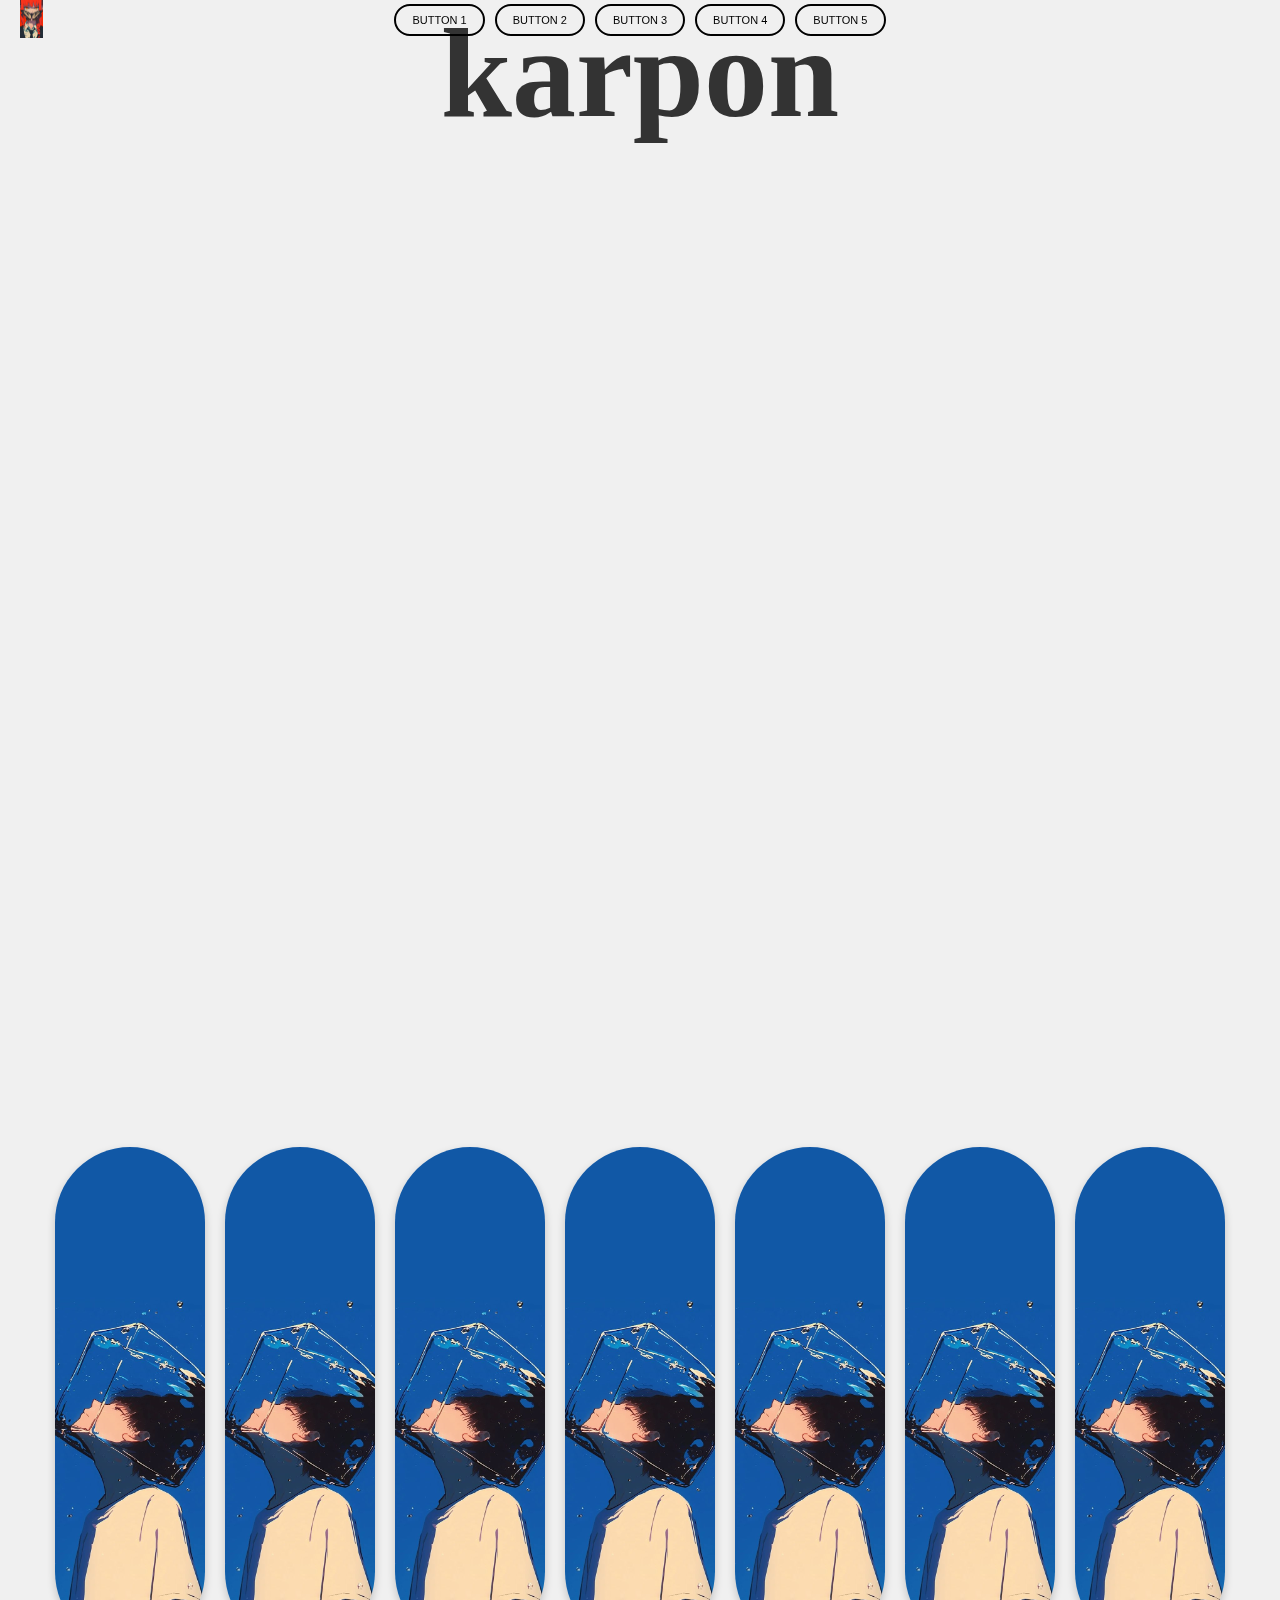
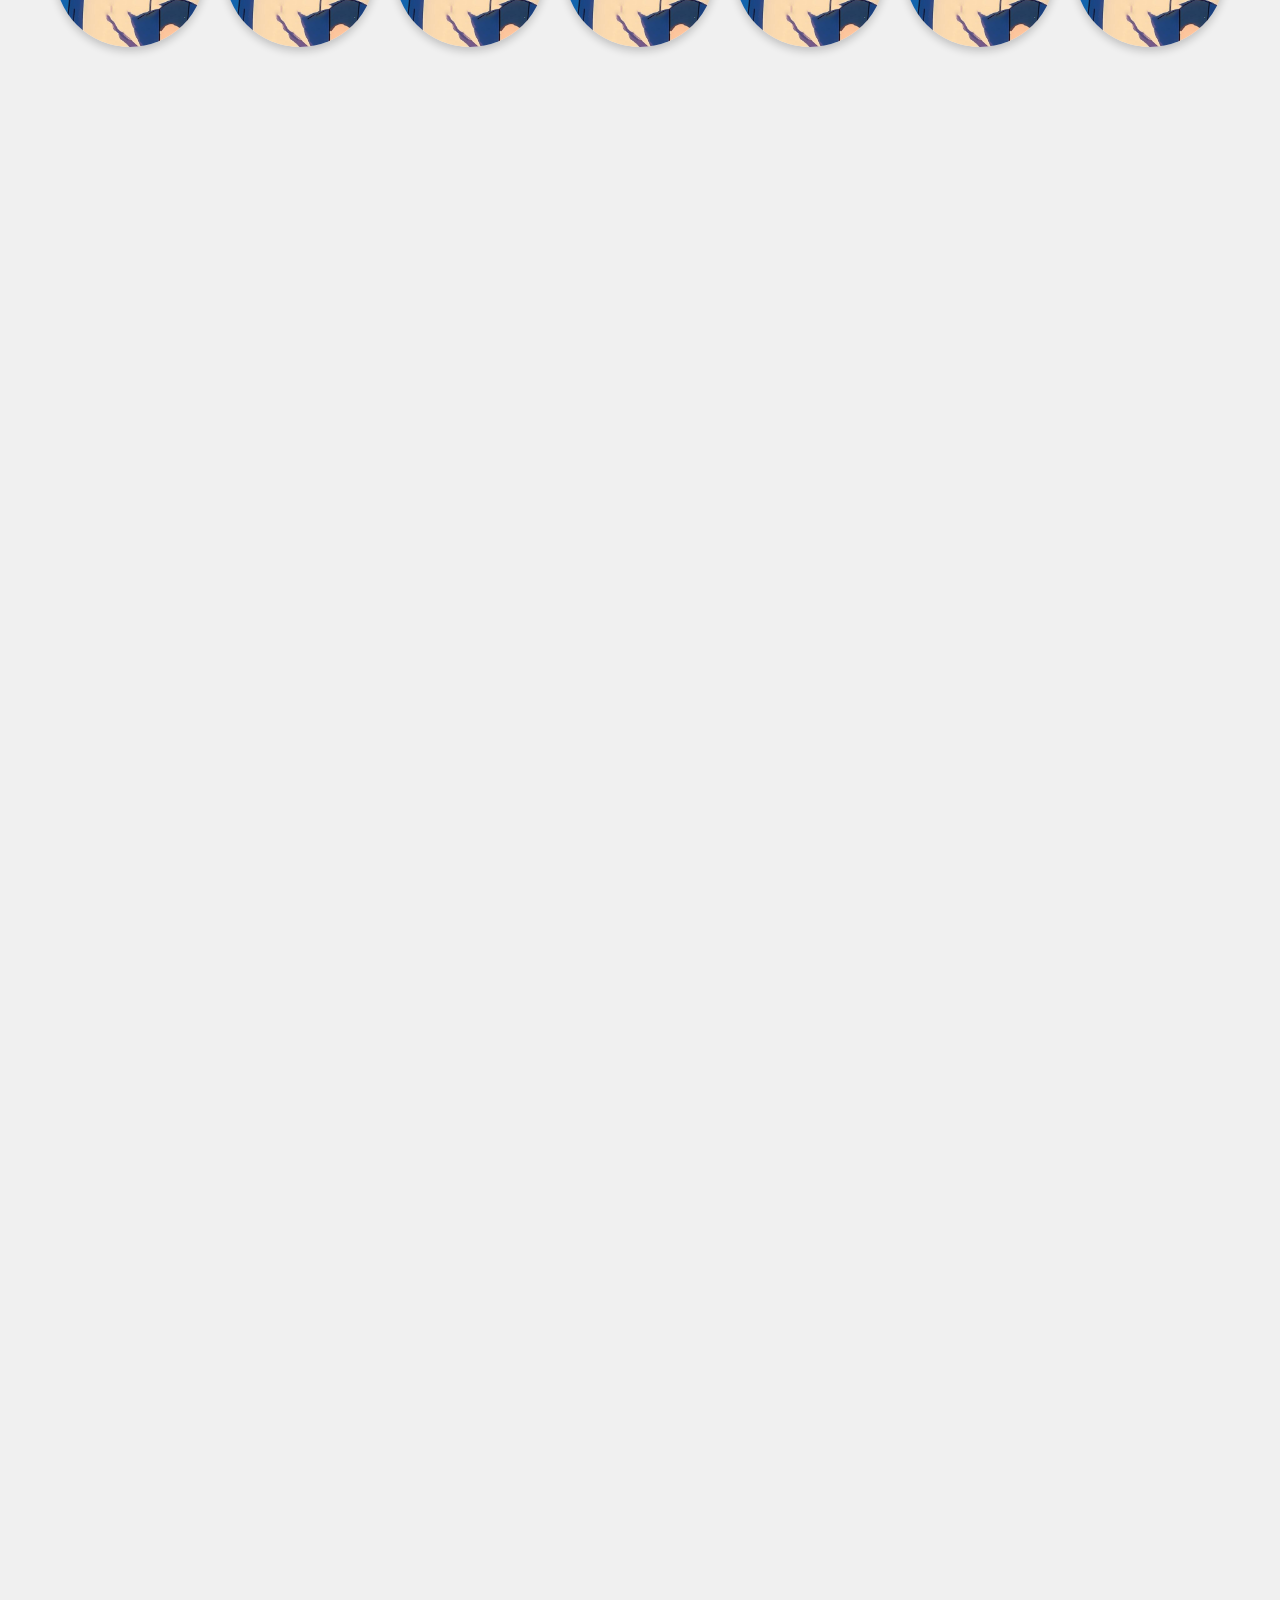
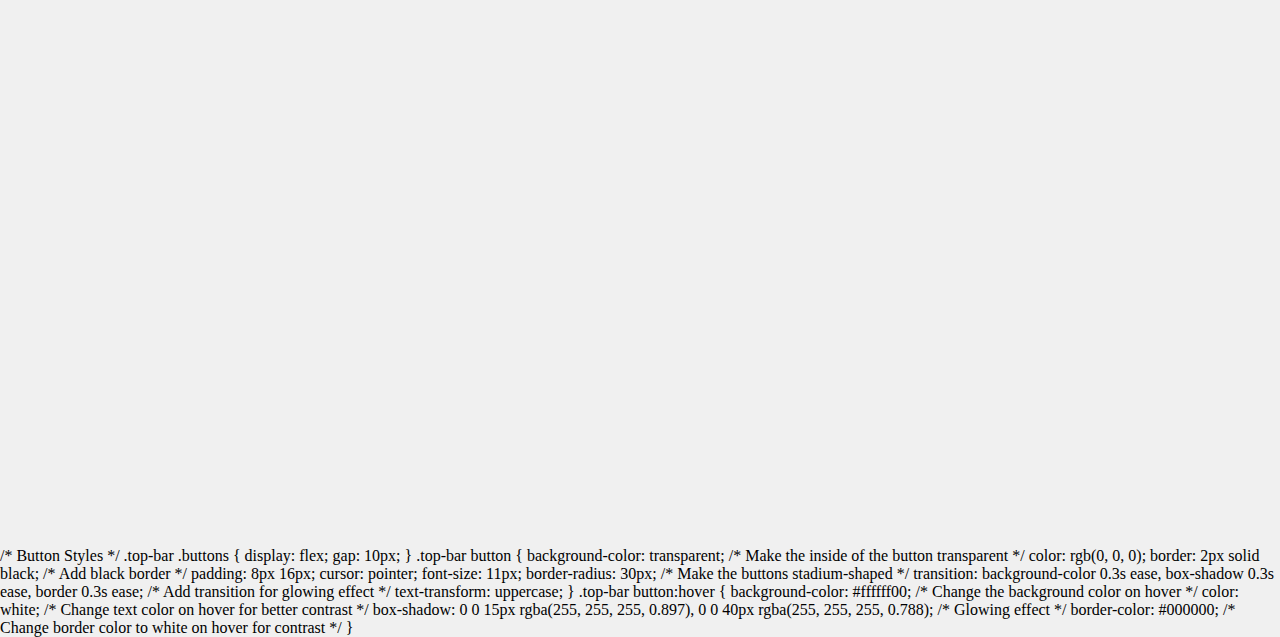
==== gg.html @ 47b64c74 "lol" ====
<!DOCTYPE html>
<html lang="en">
<head>
  <meta charset="UTF-8">
  <meta name="viewport" content="width=device-width, initial-scale=1.0">
  
  
  
  
  
  <title>portfolio</title>
  
  
  
  
  
  
  <style>


    * {
        margin: 0;
        padding: 0;
        box-sizing: border-box;
      }




    body {
        height: 100%;
        display: flex;
        flex-direction: column;
        justify-content: center;
        align-items: center;
        background-color: #f0f0f0;
         /* Ensures scrolling works without displaying the scrollbar */
        scrollbar-width: none; /* For Firefox */
  
        padding: 0px;
    }



    h1 {
      
      font-size: 10vw; /* Scalable font size */
      color: #333;
      margin-top: 0px;
      text-align: center;
      opacity: 100%;
      animation: fadeIn 1s forwards 0.5s;
    }


    @keyframes fadeIn {
      from {
        opacity: 0;
      }
      to {
        opacity: 1;
      }
    }


    .top-bar {
        width: 100%;
        height: 40px;
        background-color: rgba(0, 0, 0, 0); /* Transparent background */
        display: flex;
        justify-content: center; /* Center buttons horizontally */
        align-items: center;
        padding: 0 20px;
        position: absolute;
        top: 0;
        backdrop-filter: blur(0px); /* Optional blur effect for better transparency */
    }
    
    




    .logo {
      position: absolute;
      left: 20px; /* Place logo in the top left */
      top: 50%;
      transform: translateY(-50%);
    }

    .logo img {
      height: 40px;
    }




    /* Button Styles */
    .top-bar .buttons {
      display: flex;
      gap: 10px;
    }

    .top-bar button {
      background-color: transparent; /* Make the inside of the button transparent */
      color: rgb(0, 0, 0);
      border: 2px solid black; /* Add black border */
      padding: 8px 16px;
      cursor: pointer;
      font-size: 11px;
      border-radius: 30px; /* Make the buttons stadium-shaped */
      transition: background-color 0.3s ease, box-shadow 0.3s ease, border 0.3s ease; /* Add transition for glowing effect */
      text-transform: uppercase;
    }

    .top-bar button:hover {
      background-color: #ffffff00; /* Change the background color on hover */
      color: white; /* Change text color on hover for better contrast */
      box-shadow: 0 0 15px rgba(255, 255, 255, 0.897), 0 0 40px rgba(255, 255, 255, 0.788); /* Glowing effect */
      border-color: #000000; /* Change border color to white on hover for contrast */
    }






    .stadium-container {
      display: flex; /* Use flexbox for horizontal layout */
      justify-content: center; /* Center stadiums with controlled spacing */
      align-items: center; /* Align items to the top */
      width: 100%;
      max-width: 1200px; /* Maximum width to avoid excessive spread */
      height: 700px; /* Adjust container height if needed */
      position: relative;
      perspective: 1000px;
      margin-bottom: 200px; /* To avoid overlapping with the top bar */
      flex-wrap: nowrap; /* Prevent wrapping to the next line */
      gap: 20px; /* Space between the stadiums */
      overflow: visible;
    }


    .strigger-container {
      display: flex; /* Use flexbox for horizontal layout */
      justify-content: center; /* Center stadiums with controlled spacing */
      align-items: center; /* Align items to the top */
      width: 100%;
      max-width: 1200px; /* Maximum width to avoid excessive spread */
      height: 700px; /* Adjust container height if needed */
      position: relative;
      perspective: 1000px;
      margin-bottom: 200px; /* To avoid overlapping with the top bar */
      flex-wrap: nowrap; /* Prevent wrapping to the next line */
      gap: 20px; /* Space between the stadiums */
      overflow: visible;
    }




    .strigger {
       width: 150px; /* Fixed width */
       height: 500px; /* Fixed height */
       position: relative;
       margin-top: 0px; /* Remove top margin to align with the top */
       z-index: 0;
       opacity: 0; 
  
    }






    .stadium {
       width: 150px; /* Fixed width */
       height: 500px; /* Fixed height */
       position: relative;
       margin-top: 0px; /* Remove top margin to align with the top */
       transform-style: preserve-3d;
       transform-origin: center bottom; /* Keep the transformation origin to the top center */
       transition: all 2s ease-in-out,transform .5s ease, opacity .5s ease;
       animation: landAnimation 2s ease-out forwards, randomHeight 10s ease-in-out infinite;
       transform: translateY(0) rotateX(0deg); /* Reset state */
       opacity: 1; /* Fully visible */
  
    }






    .strigger:hover ~ .stadium {
        transform: rotateY(180deg);
    }





    .stadium .front,
.stadium .back {
  position: absolute;
  width: 100%;
  height: 100%;
  backface-visibility: hidden;
  border-radius: 150px;
  box-shadow: 0 4px 8px rgba(0, 0, 0, 0.2);
  background-size: cover;
  background-position: center;
  background-blend-mode: multiply;

}

/* Front side with background image */
.stadium .front {
  background-image: url('images/stadium-image1.jpg'); /* Ensure this file exists */
}

/* Back side with video */
.stadium .back {
  transform: rotateY(180deg);
  overflow: hidden; /* Ensure video does not overflow */
}

.stadium .back video {
  position: absolute;
  top: 0;
  left: 0;
  width: 100%;
  height: 100%;
  object-fit: cover; /* Ensure video covers the entire back */
  z-index: -1; /* Ensure video stays behind the content */
}

    /* Landing Animation */
    @keyframes landAnimation {
      0% {
        transform: translateY(100vh) rotateY(30deg); /* Start below the viewport */
        opacity: 0;
      }
      25% {
        transform: translateY(-10vh) rotateY(80deg); /* Moving up */
        opacity: 0.7;
      }
      50% {
        transform: translateY(-5vh) rotateY(180deg); /* Flip mid-air */
        opacity: 0.9;
      }
      100% {
        transform: translateY(0) rotateY(0deg); /* Final position */
        opacity: 1; /* Fully visible */
        
      }
    }




 /* Random Height Animation */
@keyframes randomHeight {
  0% {
    height: 500px; /* Initial height */
  }
  25% {
    height: 705px; /* Gradual increase */
  }
  50% {
    height: 450px; /* Decrease to the minimum height */
  }
  75% {
    height: 700px; /* Gradual increase */
  }
  100% {
    height: 500px; /* Back to original height */
  }
}

/* Apply the height animation to each stadium */
.stadium:nth-child(1) {
  animation: landAnimation 2s ease-out, randomHeight 10s ease-in-out infinite 3s;
}
.stadium:nth-child(2) {
  animation: landAnimation 2.2s ease-out, randomHeight 13s ease-in-out infinite 4.2s;
}
.stadium:nth-child(3) {
  animation: landAnimation 2.4s ease-out, randomHeight 10s ease-in-out infinite 5.4s;
}
.stadium:nth-child(4) {
  animation: landAnimation 2.6s ease-out, randomHeight 9s ease-in-out infinite 3.6s;
}
.stadium:nth-child(5) {
  animation: landAnimation 2.4s ease-out, randomHeight 11s ease-in-out infinite 3.8s;
}
.stadium:nth-child(6) {
  animation: landAnimation 2.2s ease-out, randomHeight 12s ease-in-out infinite 4s;
}
.stadium:nth-child(7) {
  animation: landAnimation 2s ease-out, randomHeight 10s ease-in-out infinite 4.2s;
}
    /* Video Styles */
    video {
      position: absolute;
      top: 0;
      left: 0;
      width: 100%;
      height: 100%;
      object-fit: cover;
      z-index: -1; /* Ensure video is behind other content */
    }

    /* Media Queries for Responsiveness */
    @media (max-width: 768px) {
      h1 {
        font-size: 6vw;
      }
      .stadium-container {
        height: 400px; /* Adjust stadium container height for smaller screens */
      }
      .top-bar button {
        padding: 8px 16px;
        font-size: 14px;
      }
    }

    @media (max-width: 480px) {
      h1 {
        font-size: 8vw;
      }
      .stadium-container {
        height: 300px; /* Adjust for very small screens */
      }
      .top-bar button {
        padding: 6px 12px;
        font-size: 12px;
      }
    }

    /* Add extra content to make the page longer */
    .extra-content {
      height: 5000px; /* Adjust height to make the page scrollable */
      background: #f0f0f0;
    }
  </style>
</head>



    <body>
         <!-- Top Bar with Logo and Buttons -->
  <div class="top-bar">
    <div class="logo">
      <img src="images/new-image.jpg" alt="Logo"> <!-- Replace with your logo image path -->
    </div>
    <div class="buttons">
      <button>Button 1</button>
      <button>Button 2</button>
      <button>Button 3</button>
      <button>Button 4</button>
      <button>Button 5</button>
    </div>
  </div>

  <h1>karpon</h1>




  <div class="strigger-container">
    <div class="strigger"></div>
    <div class="strigger"></div>
    <div class="strigger"></div>
    <div class="strigger"></div>
    <div class="strigger"></div>
    <div class="strigger"></div>
    <div class="strigger"></div>
    </div>

  <div class="stadium-container">
    <!-- Stadium Elements -->
    <div class="stadium">
      <div class="front"></div>
      <div class="back">
        <video autoplay muted loop>
          <source src="videos/bg.mp4" type="video/mp4">
          Your browser does not support the video tag.
        </video>
      </div>
    </div>
    <div class="stadium">
      <div class="front"></div>
      <div class="back"></div>
    </div>
    <div class="stadium">
      <div class="front"></div>
      <div class="back"></div>
    </div>
    <div class="stadium">
      <div class="front"></div>
      <div class="back"></div>
    </div>
    <div class="stadium">
      <div class="front"></div>
      <div class="back"></div>
    </div>
    <div class="stadium">
      <div class="front"></div>
      <div class="back"></div>
    </div>
    <div class="stadium">
      <div class="front"></div>
      <div class="back"></div>
    </div>
  </div>




  <div class="extra-content"></div> <!-- Extra content to enable scrolling -->

  <!-- Background Video -->
  <video autoplay muted loop>
    <source src="videos/bg.mp4" type="video/mp4">
    Your browser does not support the video tag.
  </video>



    </body>





    </html>





    
    
    
    
    
    
    
    
    
    
    
    
    
    
    
    /* Button Styles */
    .top-bar .buttons {
      display: flex;
      gap: 10px;
    }

    .top-bar button {
      background-color: transparent; /* Make the inside of the button transparent */
      color: rgb(0, 0, 0);
      border: 2px solid black; /* Add black border */
      padding: 8px 16px;
      cursor: pointer;
      font-size: 11px;
      border-radius: 30px; /* Make the buttons stadium-shaped */
      transition: background-color 0.3s ease, box-shadow 0.3s ease, border 0.3s ease; /* Add transition for glowing effect */
      text-transform: uppercase;
    }

    .top-bar button:hover {
      background-color: #ffffff00; /* Change the background color on hover */
      color: white; /* Change text color on hover for better contrast */
      box-shadow: 0 0 15px rgba(255, 255, 255, 0.897), 0 0 40px rgba(255, 255, 255, 0.788); /* Glowing effect */
      border-color: #000000; /* Change border color to white on hover for contrast */
    }
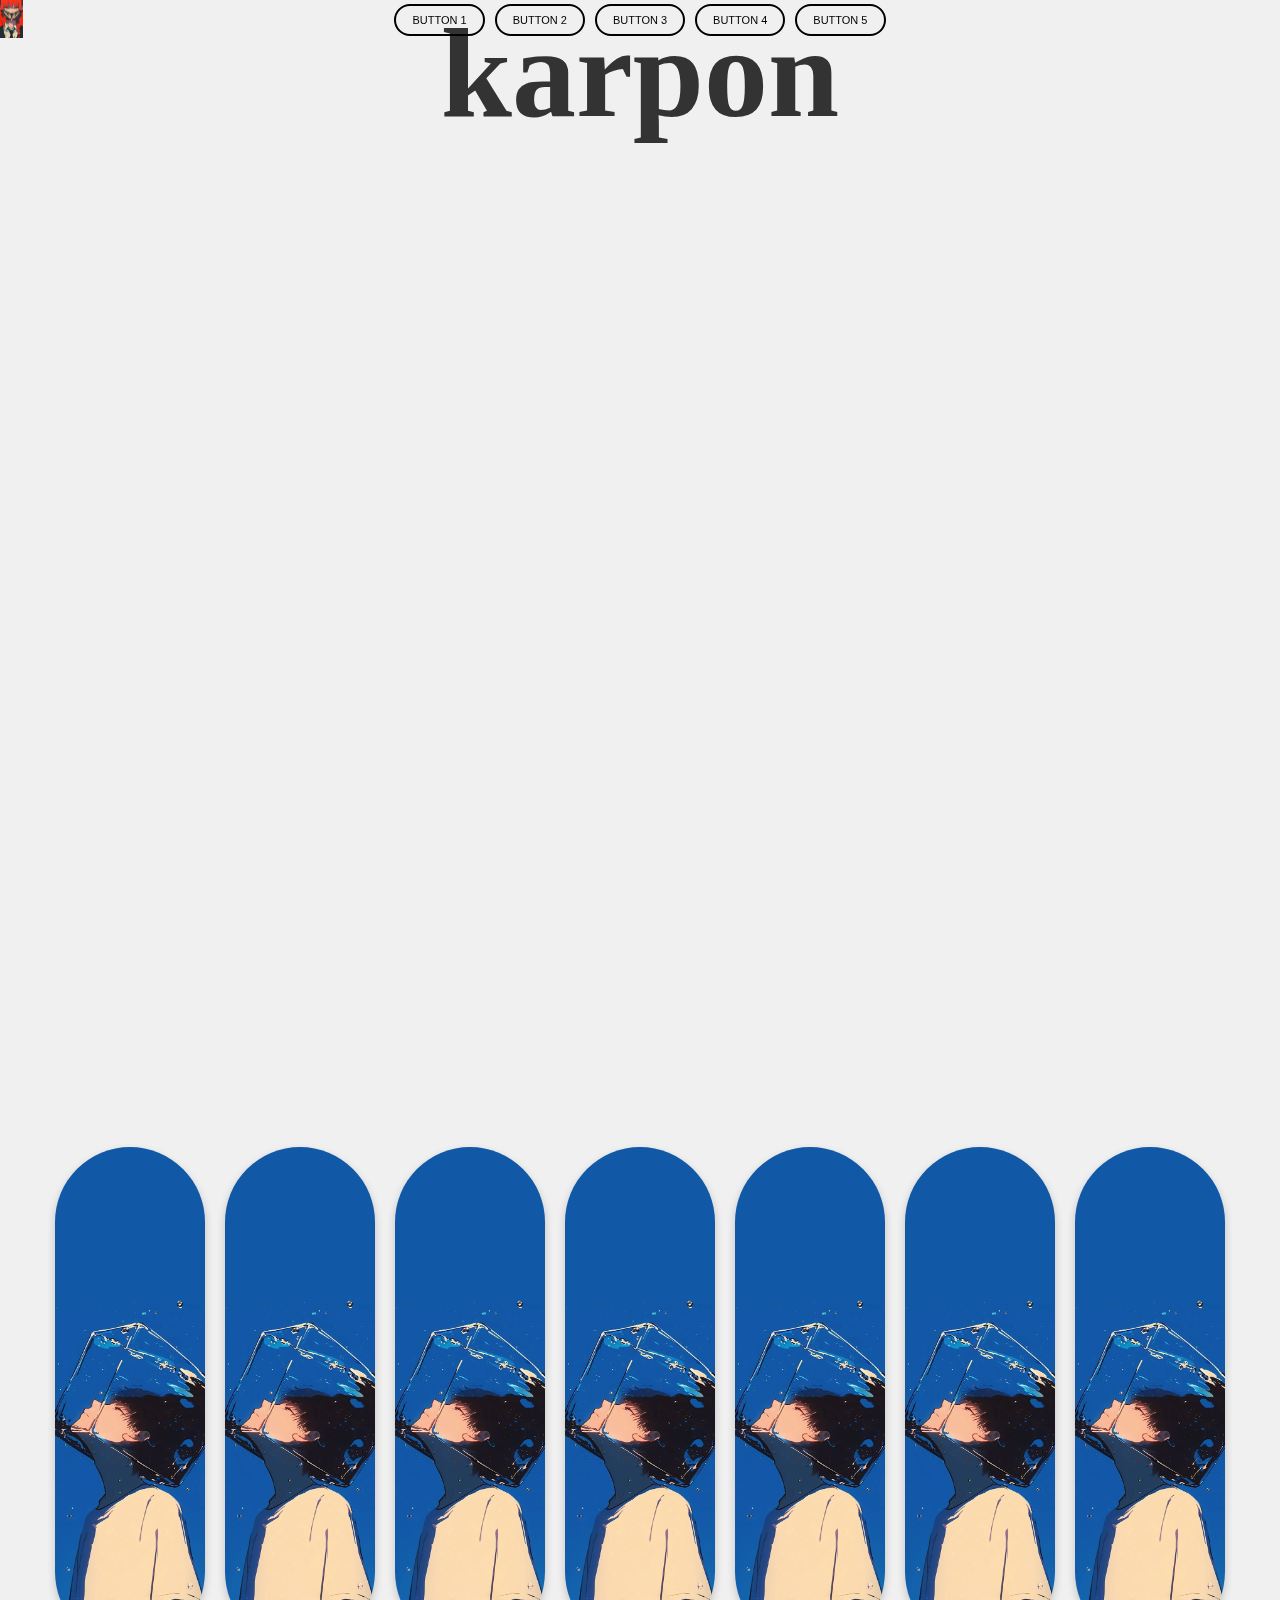
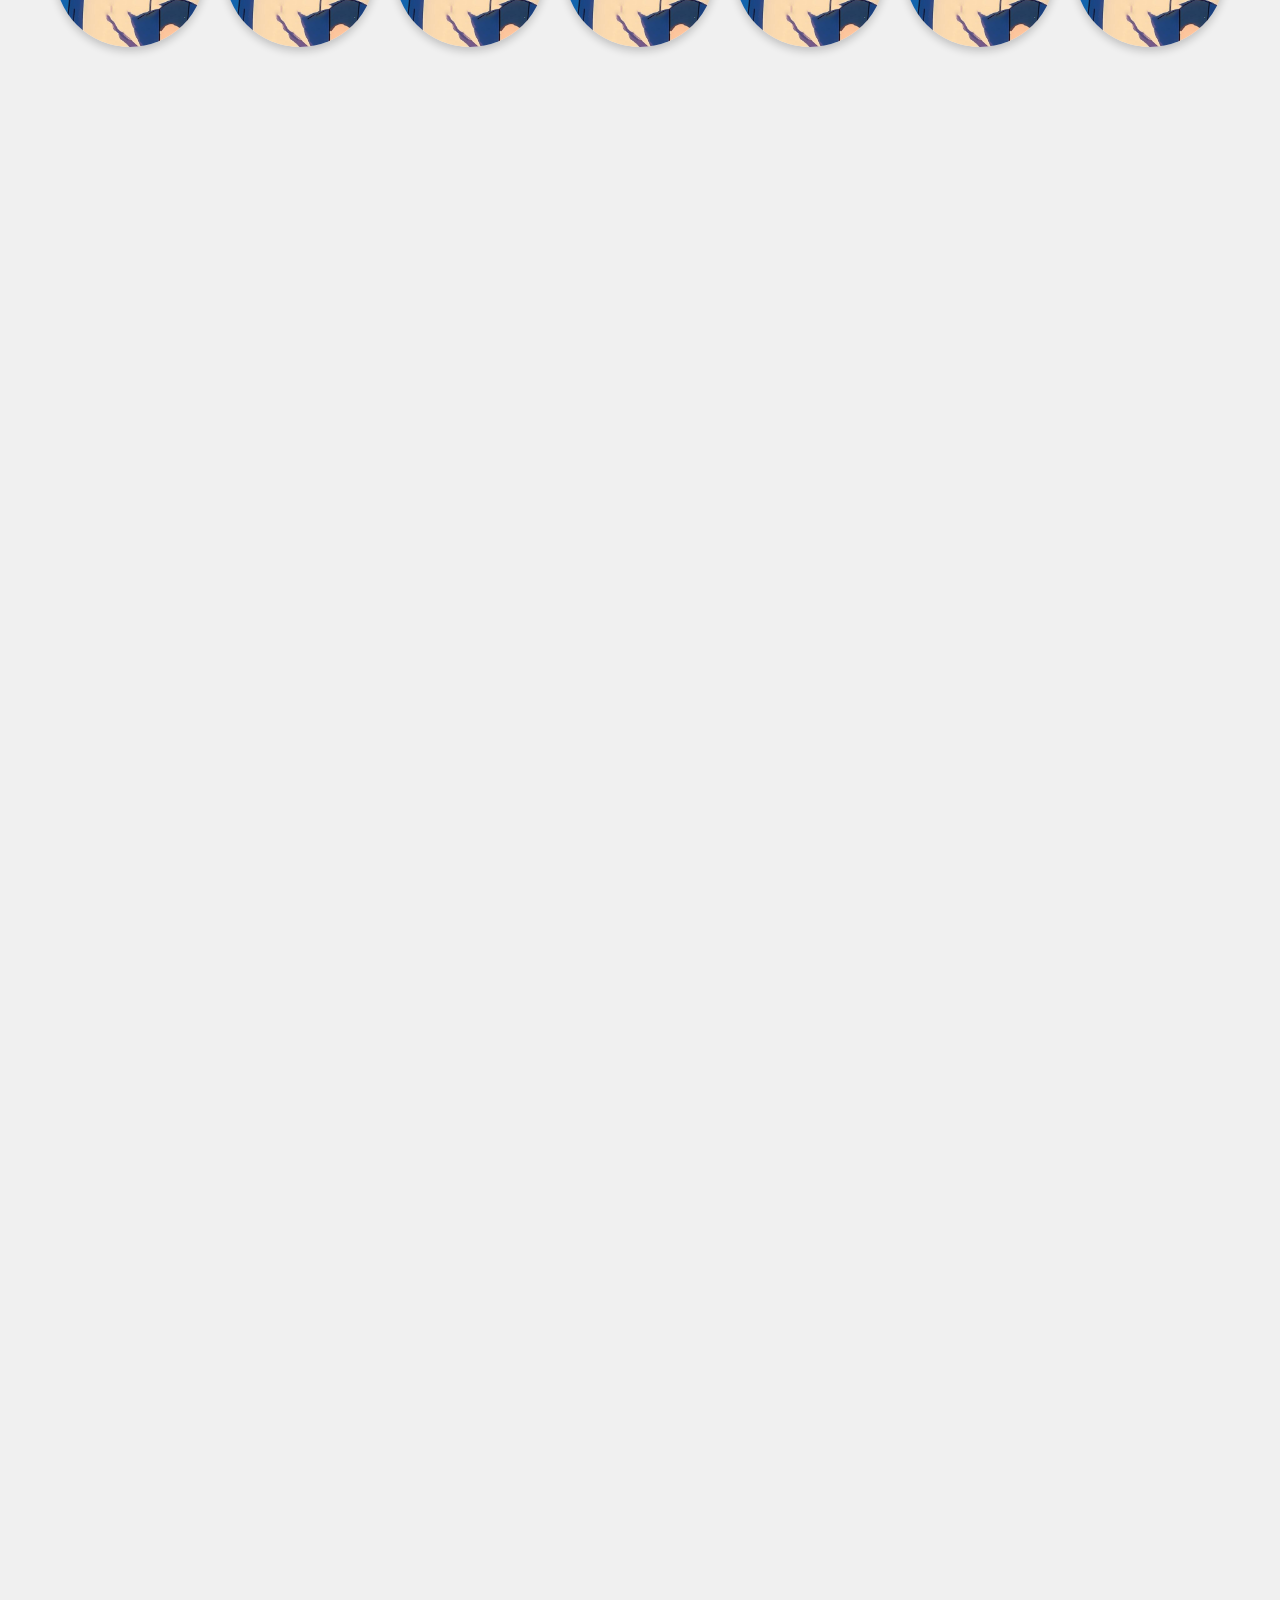
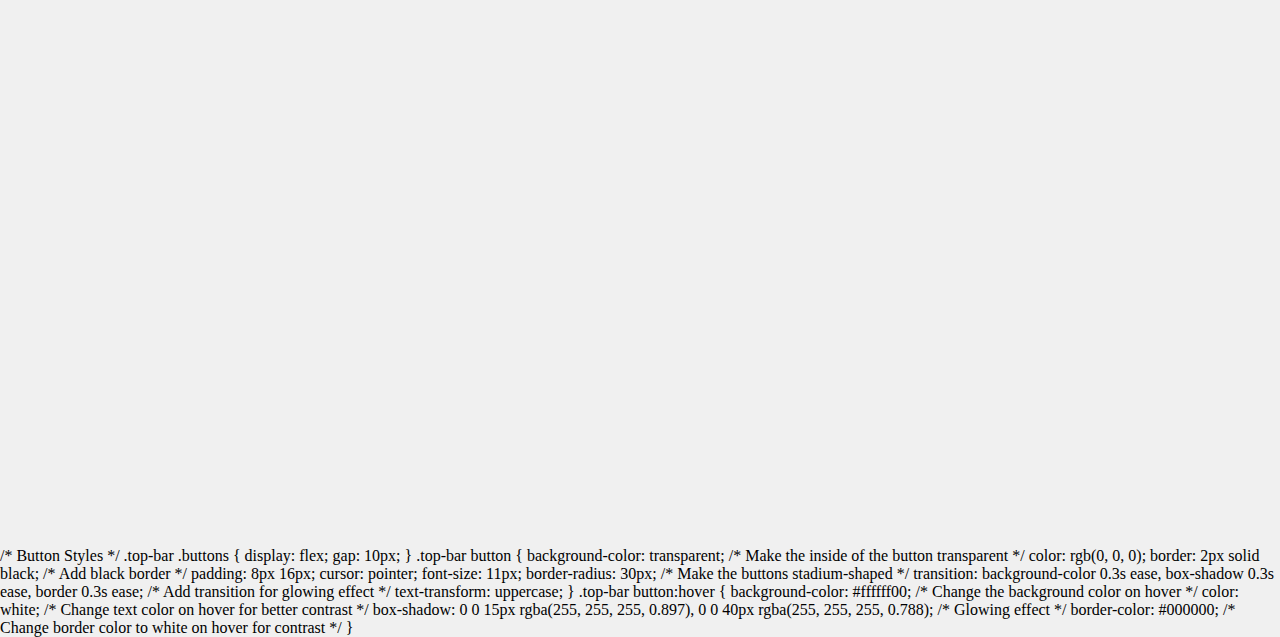
==== commit 6e434593: "Refactor layout and add scroll-triggered animations for enhanced user experience" ====
--- a/gg.html
+++ b/gg.html
@@ -83,7 +83,7 @@
 
     .logo {
       position: absolute;
-      left: 20px; /* Place logo in the top left */
+      left: 0px; /* Place logo in the top left */
       top: 50%;
       transform: translateY(-50%);
     }
